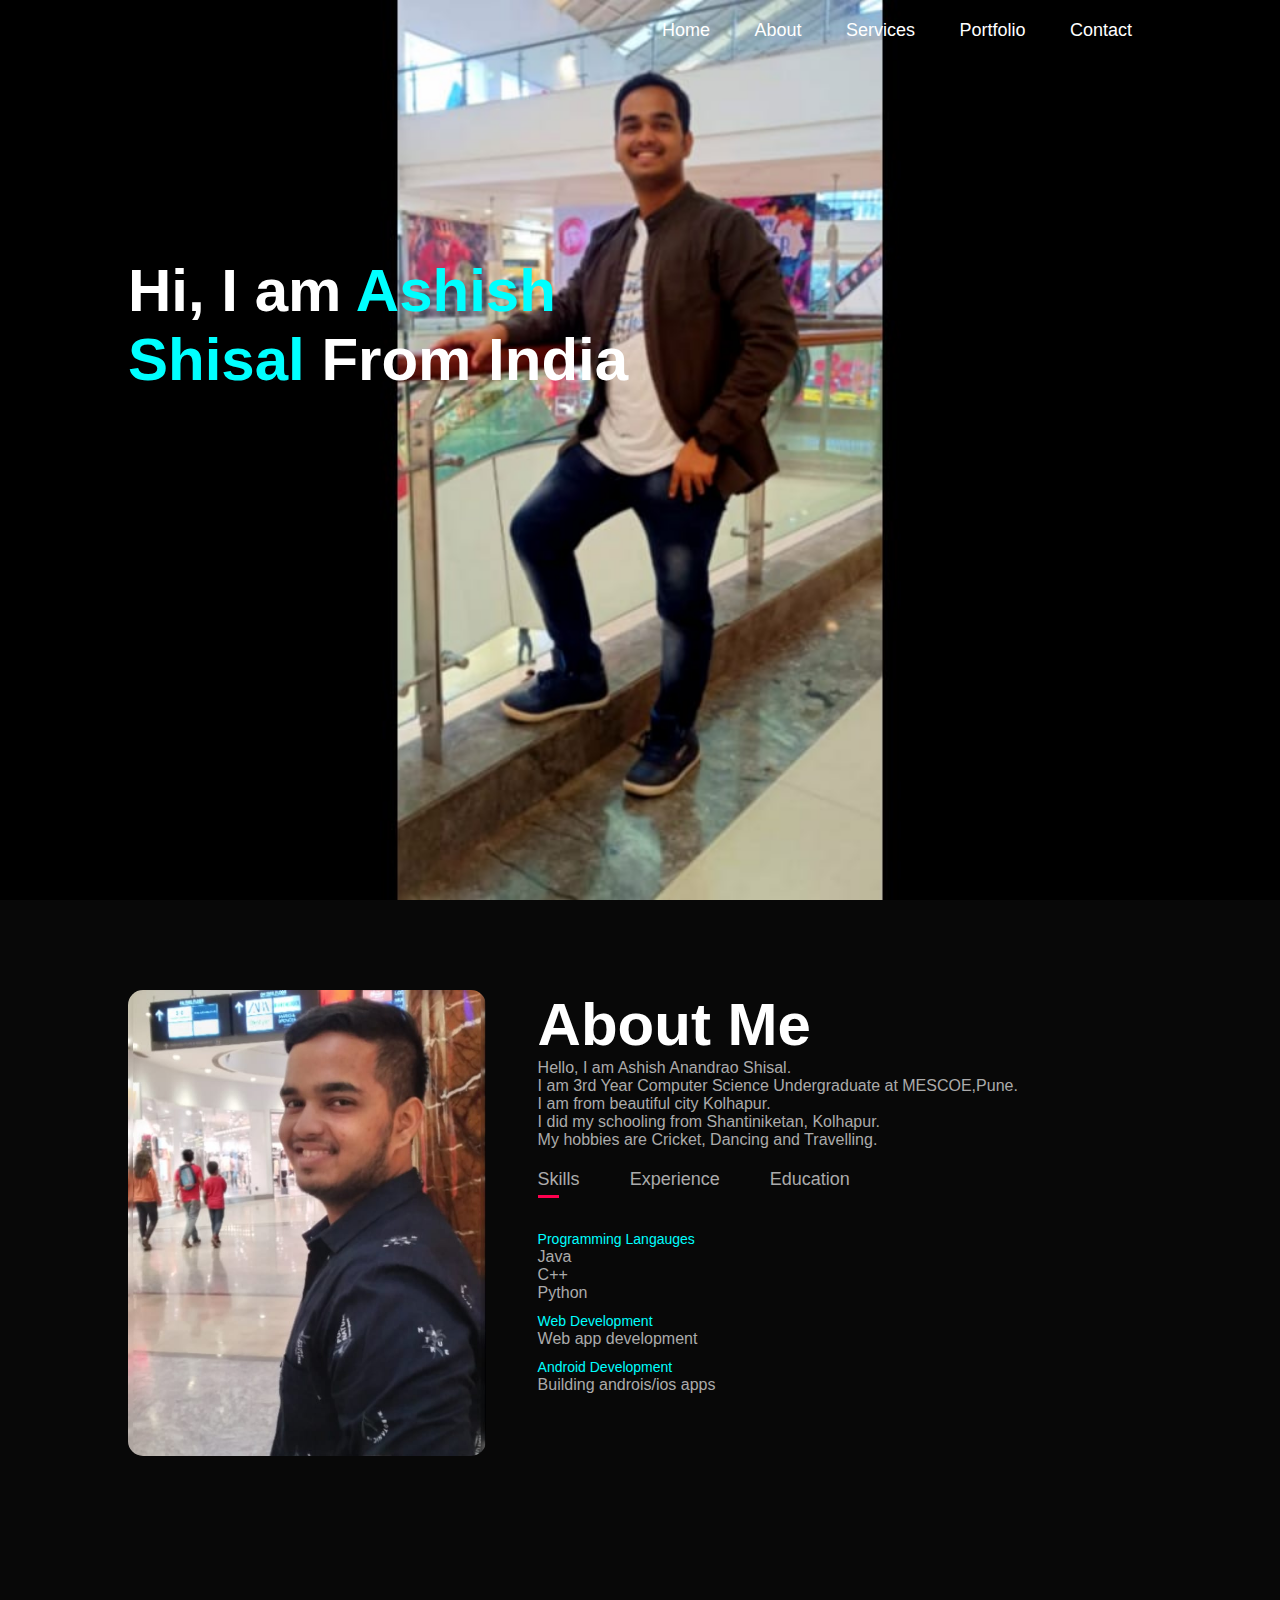
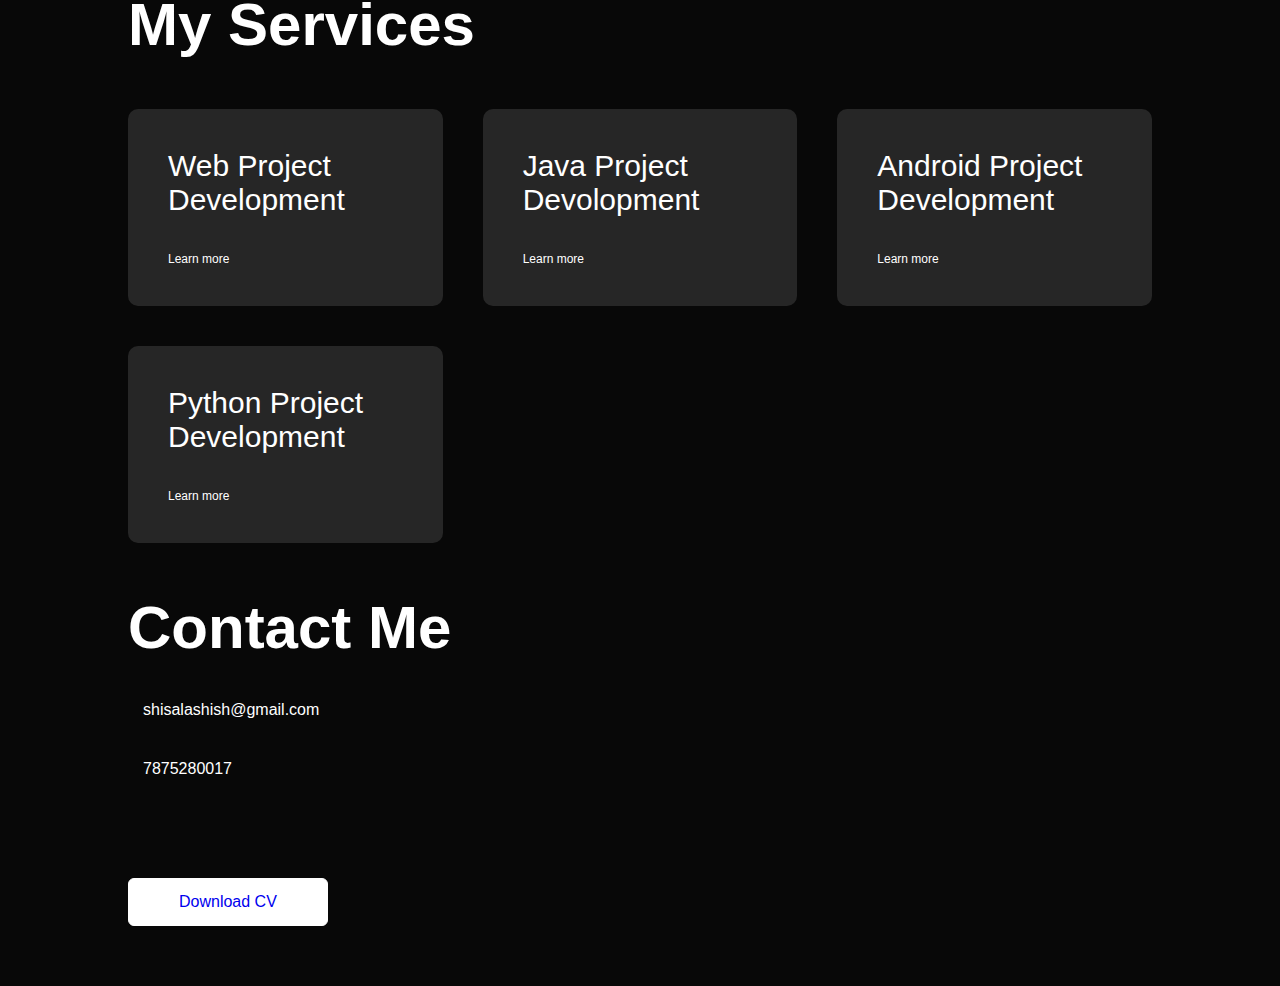
==== Topper World Task 2/index.html @ e8bed27b "Add files via upload" ====
<!DOCTYPE html>
<html lang="en">
<head>
    <meta charset="UTF-8">
    <meta http-equiv="X-UA-Compatible" content="IE-edge">
    <meta name="viewport" content="width=device-width, initial-scale=1.0">
    <title>Personal Portfolio Website</title>
    <link rel="stylesheet" href="style.css">
    <script src="https://kit.fontawesome.com/f814bc5e9c.js" crossorigin="anonymous"></script>
</head>
<body>
<div class="header">
    <div class="container">
        <nav>
            <img src="" class="">
            <ul id="sidemenu">
                <li><a href="#header">Home</a></li>
                <li><a href="#about">About</a></li>
                <li><a href="#services">Services</a></li>
                <li><a href="#portfolio">Portfolio</a></li>
                <li><a href="#contact">Contact</a></li>
                <i class="fa-solid fa-xmark" onclick="closemenu()"></i>
            </ul>
            <i class="fa-solid fa-bars" onclick="openmenu()"></i>
        </nav>
        <div class="header-text">
            <p></p>
            <h1>Hi, I am <span>Ashish<br>Shisal</span> From India</h1>
        </div>
    </div>
</div> 
<!-- ----------about------------ -->
<div id="about">
    <div class="container">
        <div class="row">
            <div class="about-col-1">
                <img src="images/user.jpeg">
            </div>
            <div class="about-col-2"> 
                <h1 class="sub-title">About Me</h1>
                <p>Hello, I am Ashish Anandrao Shisal.<br>I am 3rd Year Computer Science Undergraduate at MESCOE,Pune.<br>I am from beautiful city 
                   Kolhapur.<br>I did my schooling from Shantiniketan, Kolhapur.<br>My hobbies are Cricket, Dancing and Travelling.</p>
                   <div class="tab-titles">
                    <p class="tab-links active-link" onclick="opentab('Skills')">Skills</p>
                    <p class="tab-links"onclick="opentab('Experience')">Experience</p>
                    <p class="tab-links"onclick="opentab('Education')">Education</p>
                   </div>
                   <div class="tab-contents active-tab" id="Skills">
                    <ul>
                        <li><span>Programming Langauges</span><br>Java<br>C++<br>Python</li>
                        <li><span>Web Development</span><br>Web app development</li>
                        <li><span>Android Development</span><br>Building androis/ios apps</li>
                    </ul>
                    </div> 
                    <div class="tab-contents" id="Experience">
                        <ul>
                            <li><span>Current</span><br>Intern at TopperWorld for Web Development</li>
                        </ul>
                        </div> 
                <div class="tab-contents" id="Education">
                    <ul>
                        <li><span>2019</span><br>Passed 10th from Shantiniketan,Kolhapur with 85.8%</li>
                        <li><span>2021</span><br>Passed 12th from The New High School and Junior College,Icharkaranji with 96.5%</li>
                        <li><span>Current</span><br>3rd Year Computer Science Undergraduate at MESCOE,Pune.</li>
                    </ul>
                    </div> 
            </div>
        </div>
    </div>
</div>
<!-- -----------------services----------------- -->
<div id="services">
    <div class="container">
        <h1 class="sub-title">My Services</h1>
        <div class="services-list">
            <div>
                <i class="fa-solid fa-code"></i>
                <h2>Web Project Development</h2>
                <a href="#">Learn more</a>
            </div>
            <div>
                <i class="fa-brands fa-java"></i>
                <h2>Java Project Devolopment</h2>
                <a href="#">Learn more</a>
            </div>
            <div>
                <i class="fa-brands fa-android"></i>
                <h2>Android Project Development</h2>
                <a href="#">Learn more</a>
            </div>
            <div>
                <i class="fa-brands fa-python"></i>
                <h2>Python Project Development</h2>
                <a href="#">Learn more</a>
            </div>
        </div>
    </div>
</div>
<!-- -----------contact------------ -->
<div id="contact">
    <div class="container">
        <div class="row">
            <div class="contact-left">
                <h1 class="sub-title">Contact Me</h1>
                <p><i class="fa-solid fa-paper-plane"></i> shisalashish@gmail.com</p>
                <p><i class="fa-solid fa-phone"></i> 7875280017</p>
                <div class="social-icons">
                    <a href=""><i class="fa-brands fa-instagram"></i></a>
                    <a href=""><i class="fa-brands fa-whatsapp"></i></a>
                    <a href=""><i class="fa-brands fa-facebook"></i></a>
                    <a href=""><i class="fa-brands fa-linkedin"></i></a>
                </div>
                <a href="images/MyCV.PDF" download class="btn btn2">Download CV</a>
            </div>
            <div class="contact-right"></div>
        </div>
    </div>
</div>

<script>

    var tablinks = document.getElementsByClassName("tab-links");
    var tabcontents = document.getElementsByClassName("tab-contents");
    function opentab(tabname){
        for(tablink of tablinks){
            tablink.classList.remove("active-link");
        }
        for(tabcontent of tabcontents){
            tabcontent.classList.remove("active-tab");
        }
        event.currentTarget.classList.add("active-link");
        document.getElementById(tabname).classList.add("active-tab");
    }
</script>
<script>
    var sidemeu = document.getElementById("sidemenu");
    function openmenu(){
        sidemeu.style.right="0";
    }
    function closemenu(){
        sidemeu.style.right="-200px";
    }
</script>
</body>
</html>
---- Topper World Task 2/style.css ----
*{
    margin:0;
    padding:0;
    font-family:'Poppins',sans-serif;
    box-sizing:border-box;
}
html{
    scroll-behavior: smooth;
}
body{
    background: #080808;
    color:#fff;
}
.header{
    width: 100%;
    height: 100vh;
    background-image:url(./images/background.jpeg);
    background-size:cover;
    background-position:center;
}
.container{
    padding:10px 10%;
}
nav{
    display:flex;
    align-items:center;
    justify-content:space-between;
    flex-wrap:wrap;
}

nav ul li{
    display:inline-block;
    list-style:none;
    margin:10px 20px;
}
nav ul li a{
    color:#fff;
    text-decoration:none;
    font-size:18px;
    position:relative;
}
nav ul li a::after{
    content: '';
    width:0;
    height:3px;
    background:#ff004f;
    position:absolute;
    left:0;
    bottom:-6px;
    transition:0.5s;
}
nav ul li a:hover::after{
    width:100%;
}
.header-text{
    margin-top:20%;
    font-size:30px;
}
.header-text h1{
    font-size:60px;
    margin-top:20px;
}
.header-text h1 span{
   color:aqua;
}
/* -----------about------------- */
#about{
    padding: 80px 0;
    color: #ababab;
}
.row{
    display:flex;
    justify-content:space-between;
    flex-wrap:wrap;
}
.about-col-1{
    flex-basis:35%;
}
.about-col-1 img{
    width:100%;
    border-radius:15px;
}
.about-col-2{
    flex-basis:60%;
}
.sub-title{
    font-size:60px;
    font-weight:600;
    color:#fff;
}
.tab-titles{
    display:flex;
    margin:20px 0 40px;
}
.tab-links{
    margin-right:50px;
    font-size:18px;
    font-weight:500;
    cursor:pointer;
    position:relative;
}
.tab-links::after{
    content: '';
    width:0;
    height:3px;
    background:#ff004f;
    position:absolute;
    left:0;
    bottom:-8px;
    transition:0.5s;
}
.tab-links.active-link::after{
    width:50%;
}
.tab-contents ul li{
    list-style:none;
    margin:10px 0;
}

.tab-contents ul li span{
    color:aqua;
    font-size: 14px;
}
.tab-contents{
    display:none;
}
.tab-contents.active-tab{
    display:block;
}
/*-----------services---------*/
#services{
    padding:30px 0;
}
.services-list{
    display: grid;
    grid-template-columns:repeat(auto-fit, minmax(250px,1fr));
    grid-gap:40px;
    margin-top:50px;
}
.services-list div{
    background:#262626;
    padding: 40px;
    font-size: 13px;
    font-weight: 300;
    border-radius: 10px;
    transition: background 0.5s,transform 0.5s;
}
.services-list div i{
    font-size:50px;
    margin-bottom:30px;
}
.services-list div h2{
    font-size:30px;
    font-weight:500;
    margin-bottom:15px;
}
.services-list div a{
    text-decoration: none;
    color:#fff;
    font-size: 12px;
    margin-top: 20px;
    display: inline-block;
}
.services-list div:hover{
    background: #ff004f;
    transform:translateY(-10px);
}
/*----------contact--------*/
.contact-left{
     flex-basis:35%;
}
.contact-left p{
    margin-top:30px;
}
.contact-left p i{
    color:#ff004f;
    margin-right:15px;
    font-size:25px;
}
.social-icons{
    margin-top:30px;
}
.social-icons a{
    text-decoration:none;
    font-size:30px;
    margin-right:15px;
    color:#ababab;
    display:inline-block;
    transition:transform 0.5s;
}
.social-icons a:hover{
    color:#ff004f;
    transform:translateY(-5px);
}
.btn.btn2{
    display:inline-block;
    text-decoration: none;
    background:#fff;
    margin:50px auto;
    width:fit-content;
    border:1px solid #fff;
    padding:14px 50px;
    border-radius:6px;
}
/*---------------css for small screens-------*/
nav .fa-solid{
    display: none;
}
@media only screen and (max-width: 600px){
    .header{
        background-image:url(images/phone-background.jpeg);

    }
    .header-text{
        margin-top: 100%;
        font-size: 16px;
    }
    .header-text h1{
        font-size:30px;
    }
    nav .fa-solid{
        display: block;
        font-size:25px;
    }
    nav ul{
        background:#ff004f;
        position:fixed;
        top:0;
        right:-200px;
        width:200px;
        height:100vh;
        padding-top:50px;
        z-index:2;
        transition:right 0.5s;
    }
    nav ul li{
        display:block;
        margin:25px;
    }
    nav ul .fas{
        position:absolute;
        top:25px;
        left:25px;
        cursor:pointer;
    }
    .sub-title{
        font-size:40px;
    }
    .about-col-1, .about-col-2{
        flex-basis:100%;
    }
    .about-col-1{
        margin-bottom:30px;
    }
    .about-col-2{
        font-size:14px;
    }
    .tab-links{
        font-size:16px;
        margin-right:20px;
    }
    .contact-left{
        flex-basis:100%;
    }
}
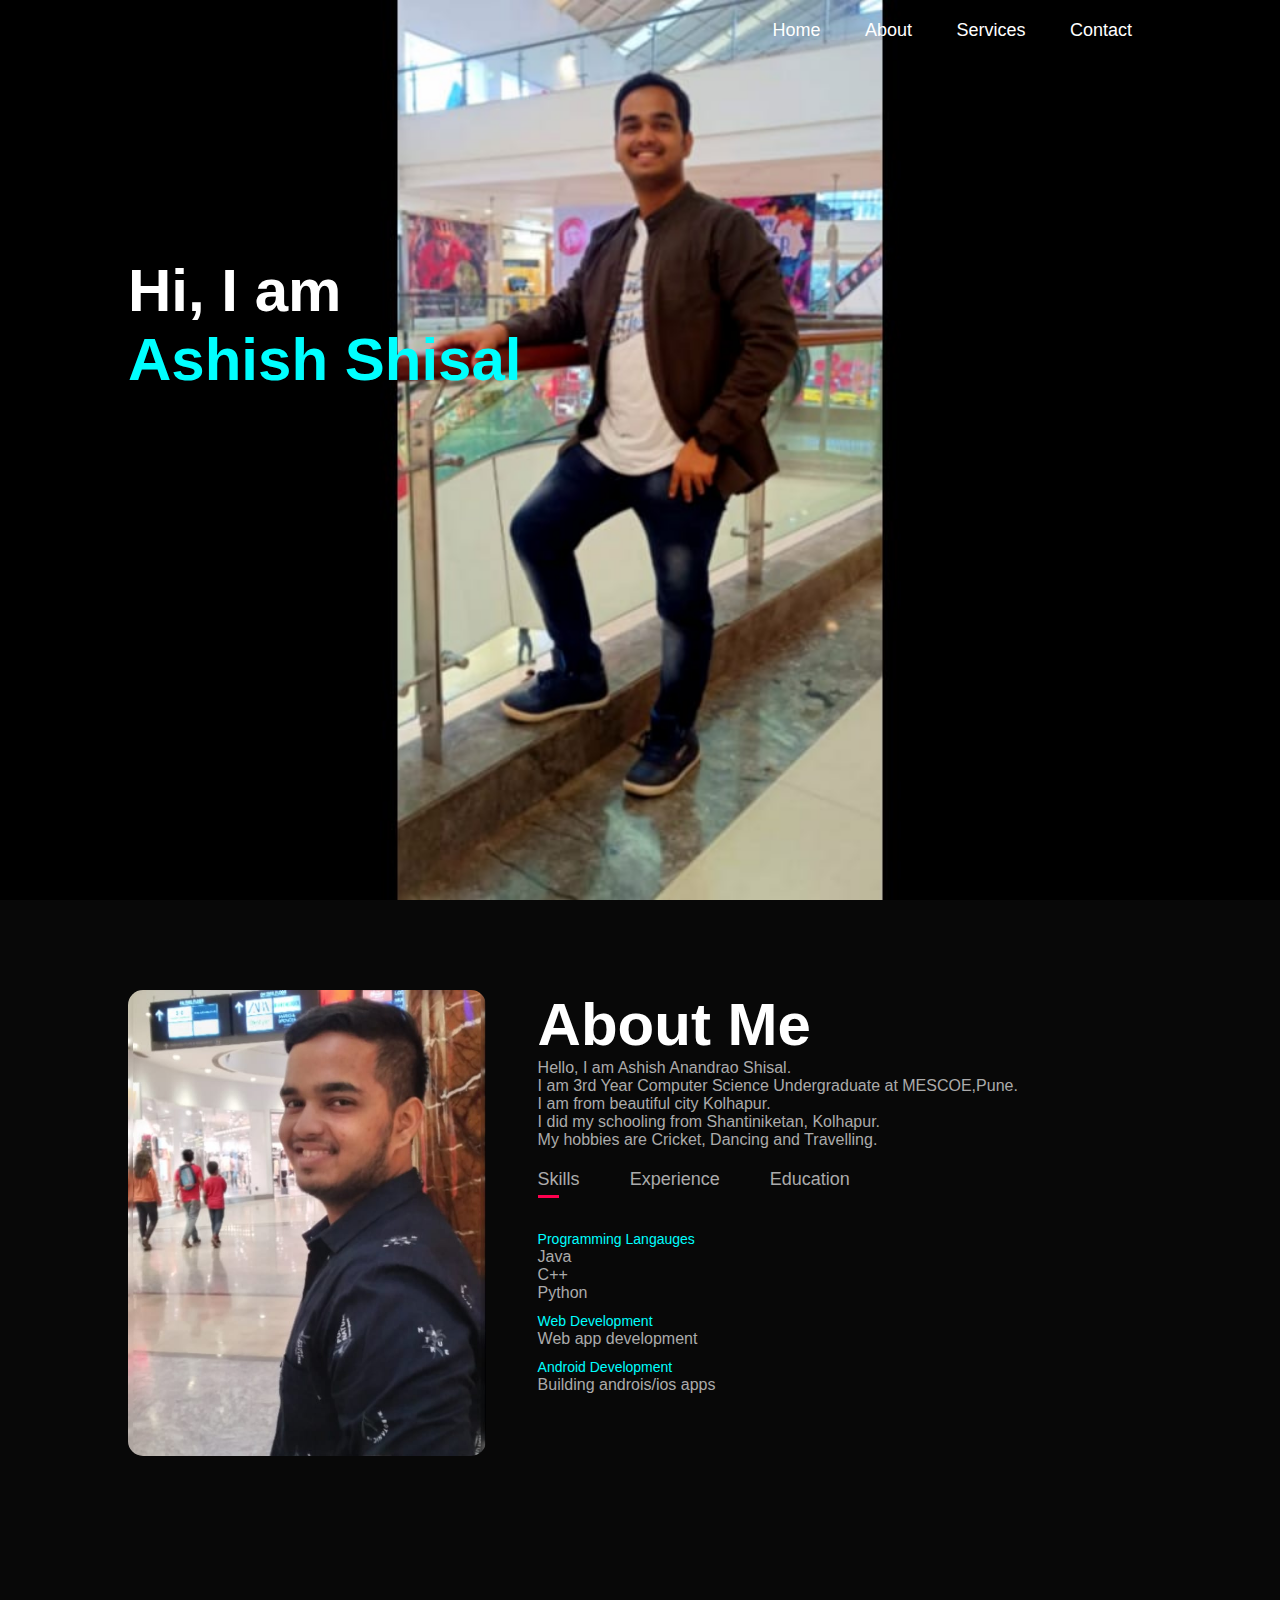
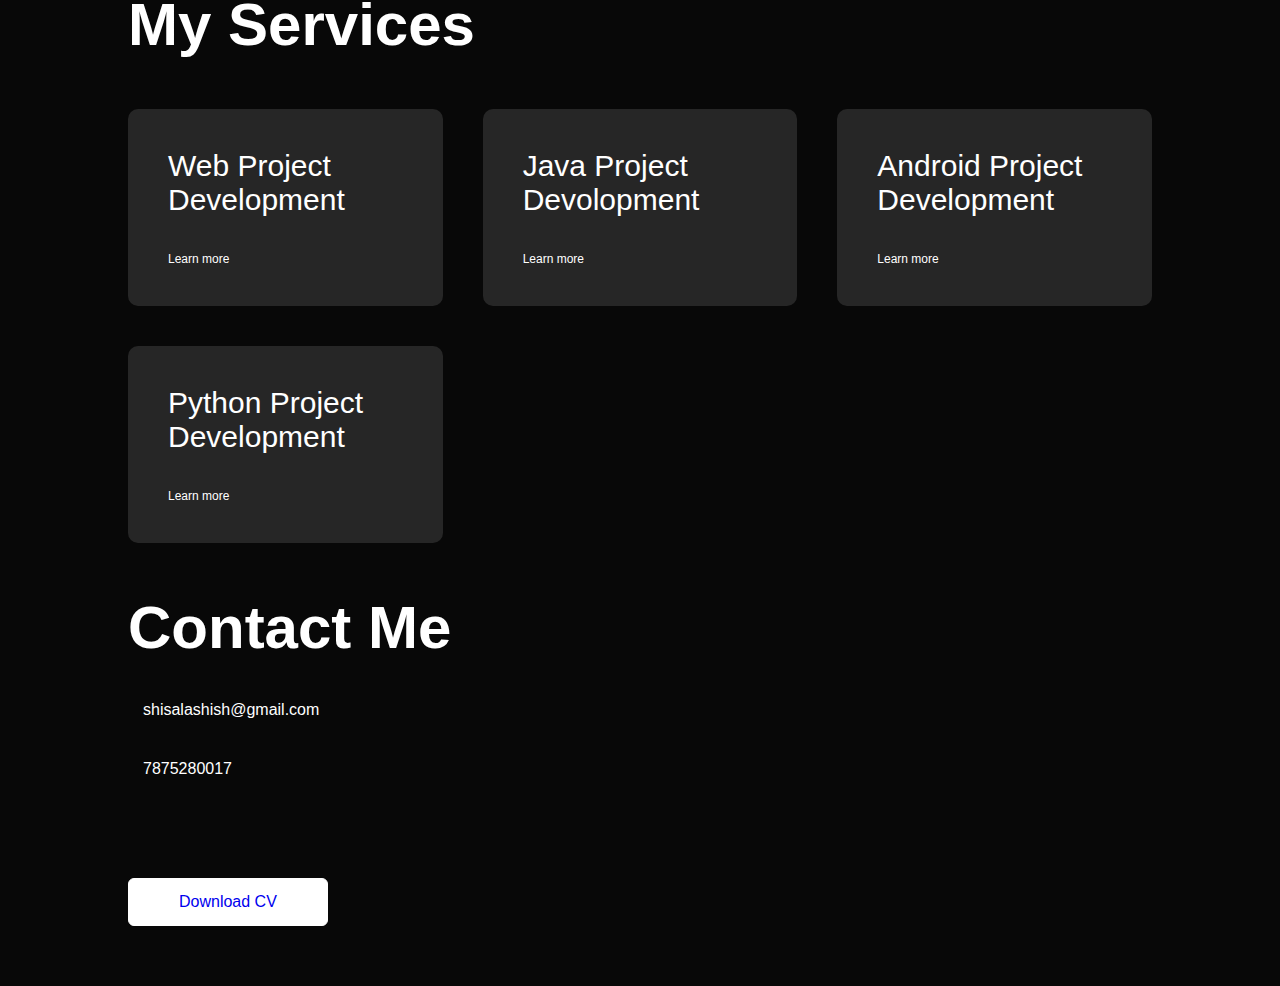
==== commit 06135c6b: "Add files via upload" ====
--- a/Topper World Task 2/index.html
+++ b/Topper World Task 2/index.html
@@ -17,7 +17,6 @@
                 <li><a href="#header">Home</a></li>
                 <li><a href="#about">About</a></li>
                 <li><a href="#services">Services</a></li>
-                <li><a href="#portfolio">Portfolio</a></li>
                 <li><a href="#contact">Contact</a></li>
                 <i class="fa-solid fa-xmark" onclick="closemenu()"></i>
             </ul>
@@ -25,7 +24,7 @@
         </nav>
         <div class="header-text">
             <p></p>
-            <h1>Hi, I am <span>Ashish<br>Shisal</span> From India</h1>
+            <h1>Hi, I am<br><span>Ashish Shisal</span></h1>
         </div>
     </div>
 </div> 
